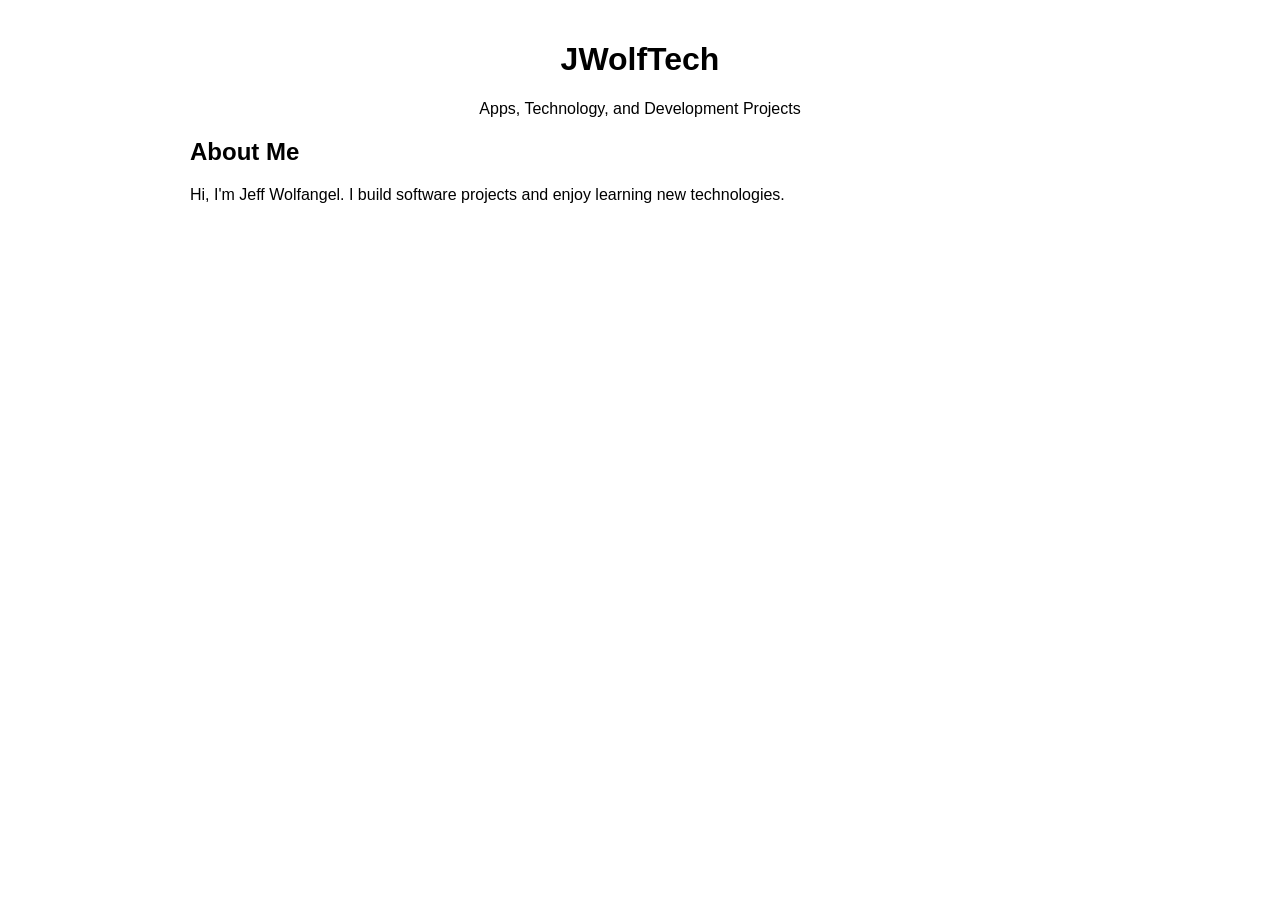
==== index.html @ c7617c33 "Initial website files" ====
<!DOCTYPE html>
<html>
<head>
    <title>JWolfTech</title>
    <link rel="stylesheet" href="style.css">
</head>
<body>

<header>
    <h1>JWolfTech</h1>
    <p>Apps, Technology, and Development Projects</p>
</header>

<section>
    <h2>About Me</h2>
    <p>
        Hi, I'm Jeff Wolfangel.
        I build software projects and enjoy learning new technologies.
    </p>
</section>

</body>
</html>
---- style.css ----
body {
    font-family: Arial, sans-serif;
    max-width: 900px;
    margin: auto;
    padding: 20px;
}

header {
    text-align: center;
}
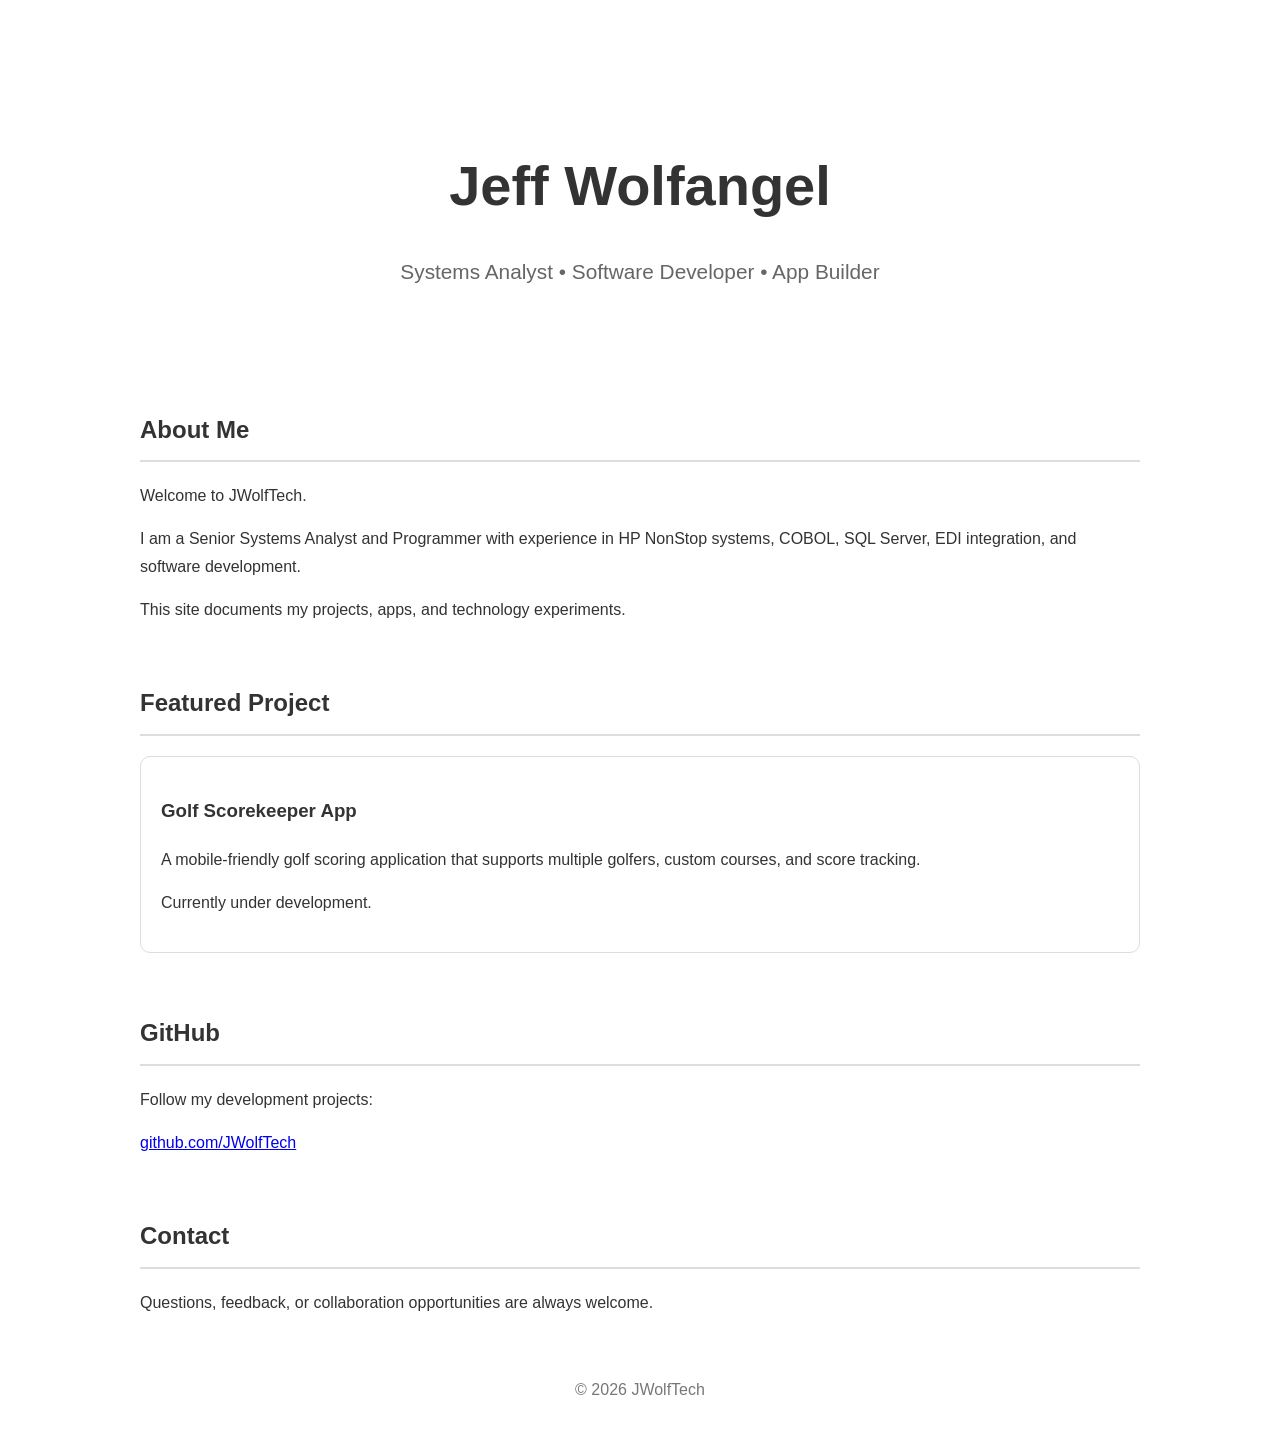
==== commit bb8cae1b: "Professional homepage redesign" ====
--- a/index.html
+++ b/index.html
@@ -1,23 +1,80 @@
 <!DOCTYPE html>
-<html>
+<html lang="en">
 <head>
+    <meta charset="UTF-8">
+    <meta name="viewport" content="width=device-width, initial-scale=1.0">
     <title>JWolfTech</title>
     <link rel="stylesheet" href="style.css">
 </head>
 <body>
 
-<header>
-    <h1>JWolfTech</h1>
-    <p>Apps, Technology, and Development Projects</p>
+<header class="hero">
+    <h1>Jeff Wolfangel</h1>
+    <p class="tagline">
+        Systems Analyst • Software Developer • App Builder
+    </p>
 </header>
 
 <section>
     <h2>About Me</h2>
+
     <p>
-        Hi, I'm Jeff Wolfangel.
-        I build software projects and enjoy learning new technologies.
+        Welcome to JWolfTech.
+    </p>
+
+    <p>
+        I am a Senior Systems Analyst and Programmer with experience in
+        HP NonStop systems, COBOL, SQL Server, EDI integration,
+        and software development.
+    </p>
+
+    <p>
+        This site documents my projects, apps, and technology experiments.
     </p>
 </section>
 
+<section>
+    <h2>Featured Project</h2>
+
+    <div class="project-card">
+        <h3>Golf Scorekeeper App</h3>
+
+        <p>
+            A mobile-friendly golf scoring application that supports
+            multiple golfers, custom courses, and score tracking.
+        </p>
+
+        <p>
+            Currently under development.
+        </p>
+    </div>
+</section>
+
+<section>
+    <h2>GitHub</h2>
+
+    <p>
+        Follow my development projects:
+    </p>
+
+    <p>
+        <a href="https://github.com/JWolfTech" target="_blank">
+            github.com/JWolfTech
+        </a>
+    </p>
+</section>
+
+<section>
+    <h2>Contact</h2>
+
+    <p>
+        Questions, feedback, or collaboration opportunities are always welcome.
+    </p>
+</section>
+
+<footer>
+    <p>© 2026 JWolfTech</p>
+</footer>
+
 </body>
 </html>
--- a/style.css
+++ b/style.css
@@ -1,10 +1,44 @@
 body {
     font-family: Arial, sans-serif;
-    max-width: 900px;
+    max-width: 1000px;
     margin: auto;
     padding: 20px;
+    line-height: 1.7;
+    color: #333;
 }
 
-header {
+.hero {
     text-align: center;
+    padding: 80px 20px;
+}
+
+.hero h1 {
+    font-size: 3.5rem;
+    margin-bottom: 10px;
+}
+
+.tagline {
+    font-size: 1.3rem;
+    color: #666;
+}
+
+section {
+    margin-bottom: 60px;
+}
+
+h2 {
+    border-bottom: 2px solid #ddd;
+    padding-bottom: 10px;
+}
+
+.project-card {
+    border: 1px solid #ddd;
+    padding: 20px;
+    border-radius: 10px;
+}
+
+footer {
+    text-align: center;
+    margin-top: 60px;
+    color: #777;
 }
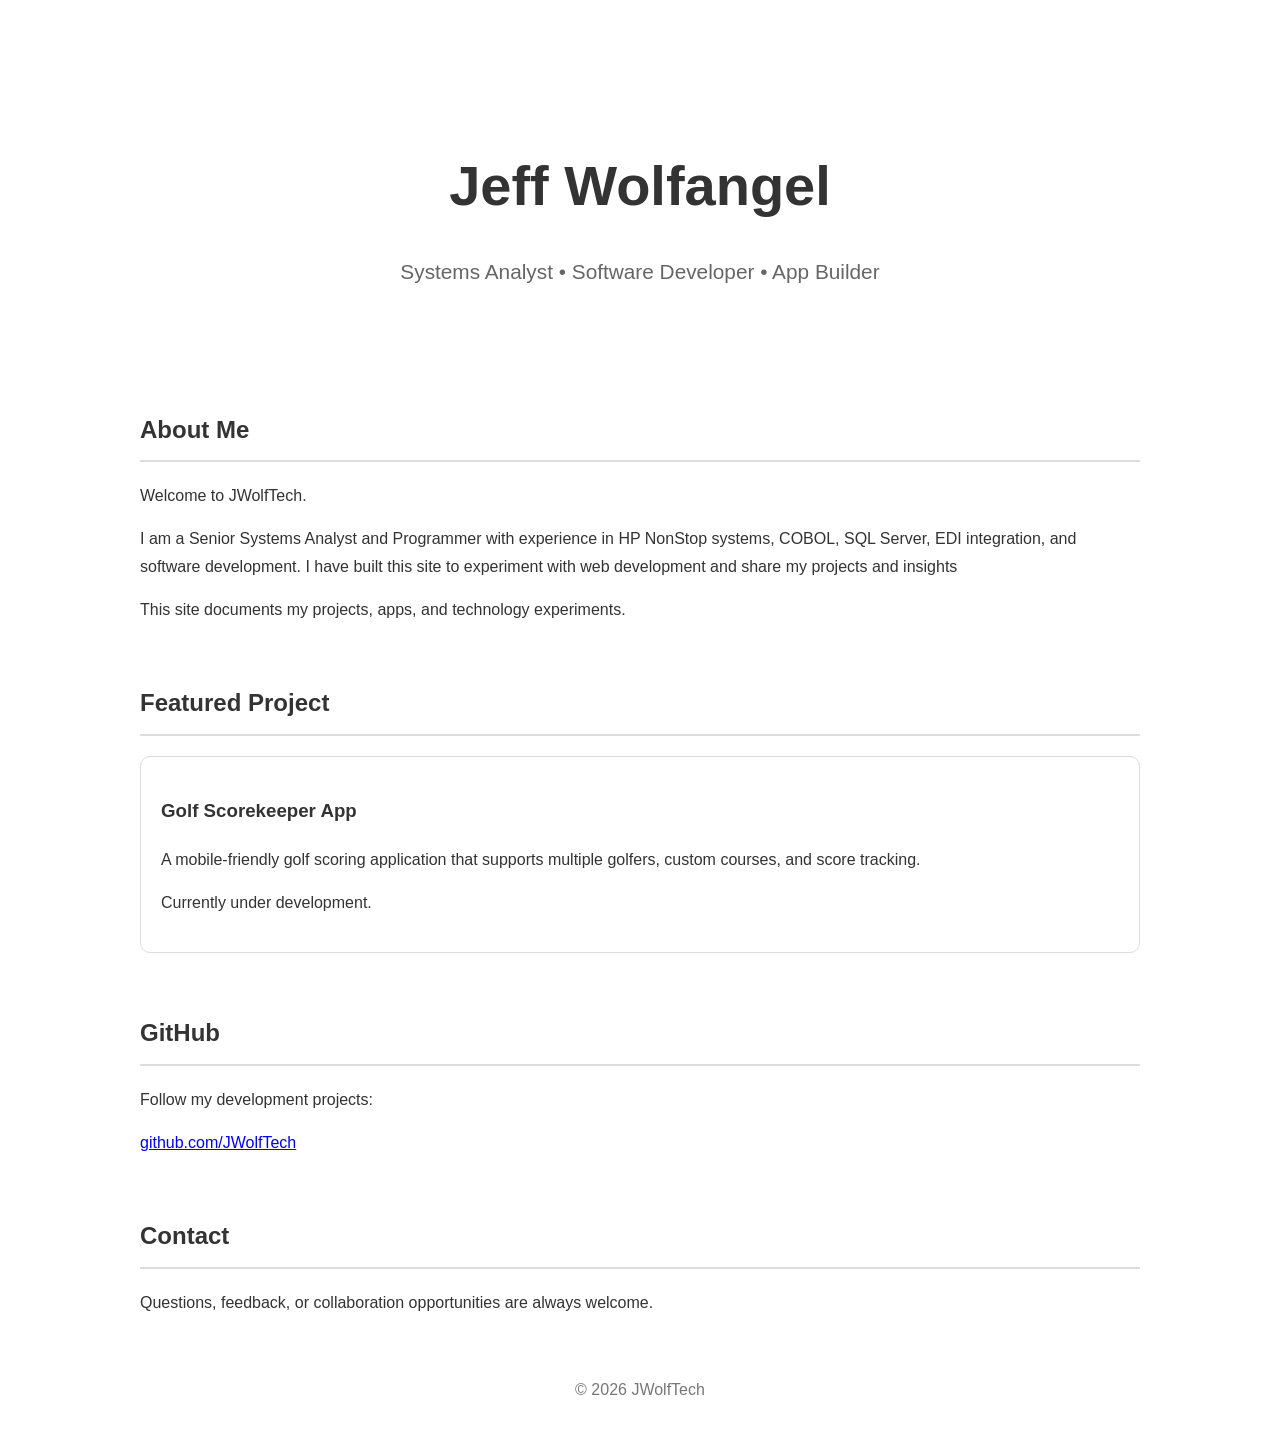
==== commit 7a50879a: "Update index.html" ====
--- a/index.html
+++ b/index.html
@@ -26,6 +26,7 @@
         I am a Senior Systems Analyst and Programmer with experience in
         HP NonStop systems, COBOL, SQL Server, EDI integration,
         and software development.
+        I have built this site to experiment with web development and share my projects and insights
     </p>
 
     <p>
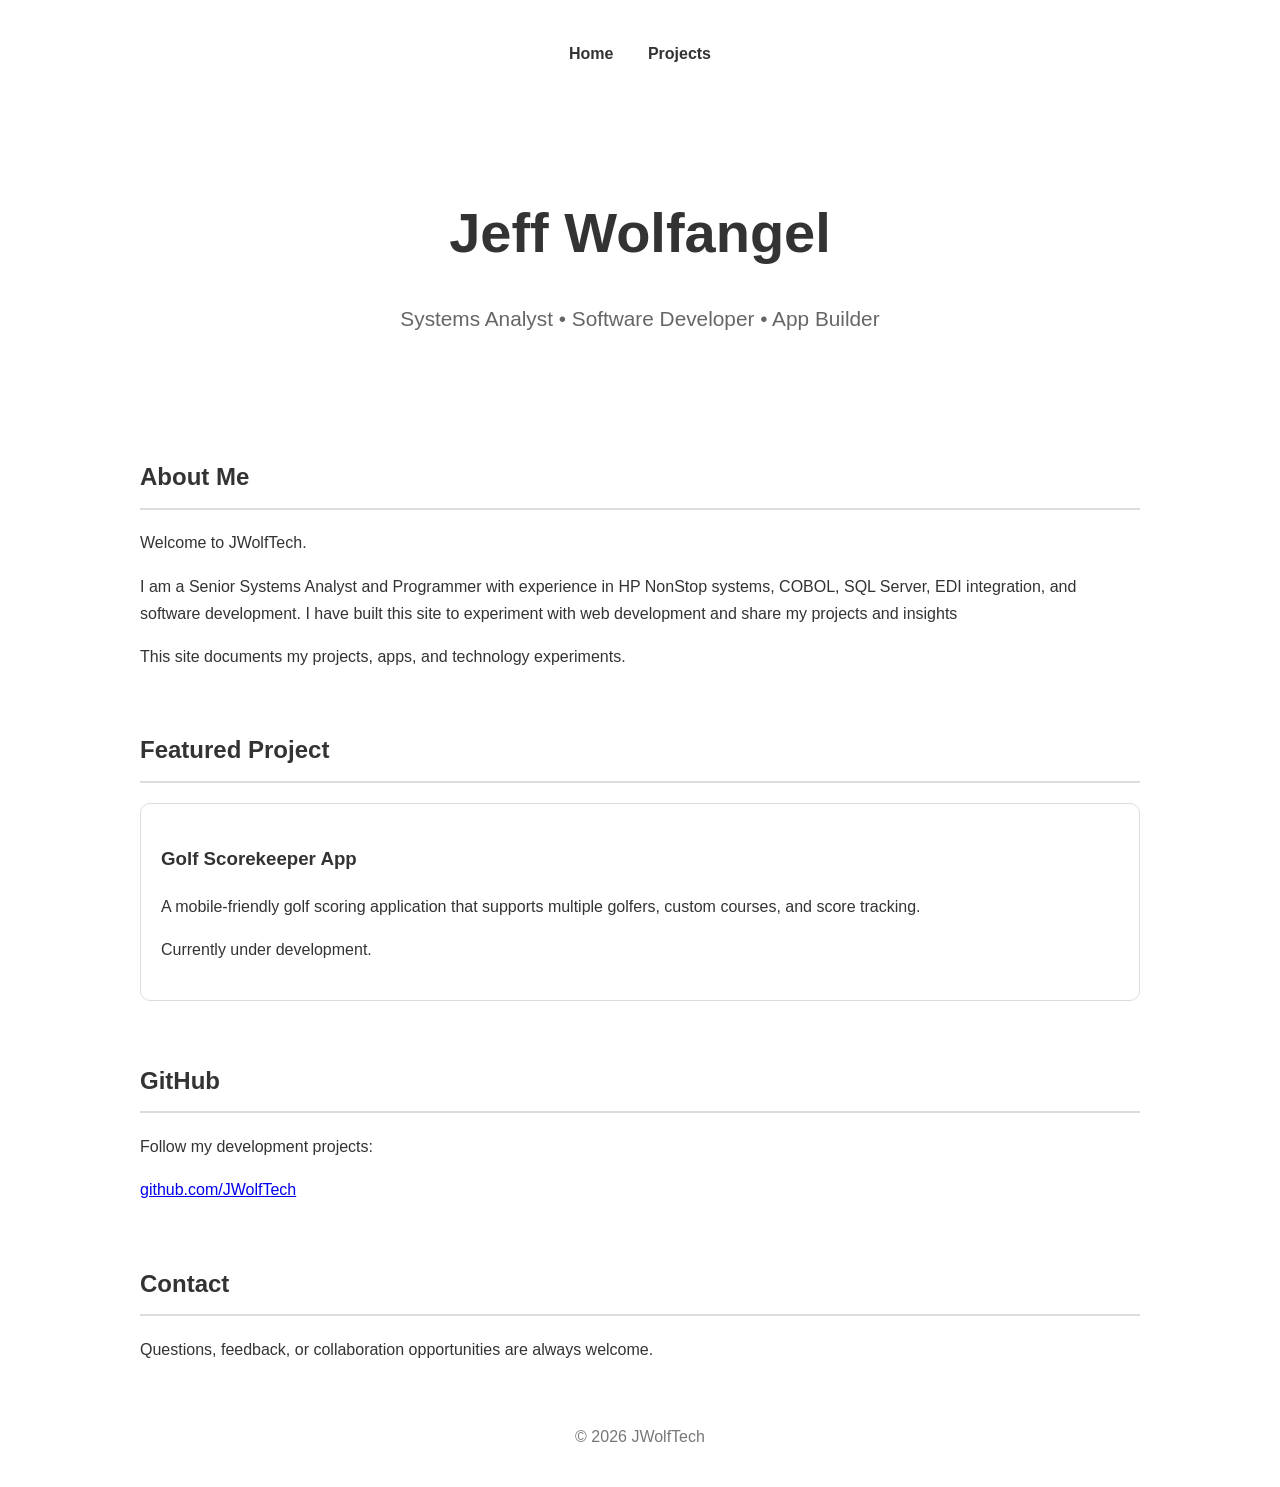
==== commit f016dbc8: "Add projects and golf app pages" ====
--- a/index.html
+++ b/index.html
@@ -7,7 +7,10 @@
     <link rel="stylesheet" href="style.css">
 </head>
 <body>
-
+<nav>
+    <a href="index.html">Home</a>
+    <a href="projects.html">Projects</a>
+</nav>
 <header class="hero">
     <h1>Jeff Wolfangel</h1>
     <p class="tagline">
--- a/style.css
+++ b/style.css
@@ -7,6 +7,17 @@
     color: #333;
 }
 
+nav {
+    text-align: center;
+    margin-top: 20px;
+}
+
+nav a {
+    text-decoration: none;
+    margin: 0 15px;
+    font-weight: bold;
+    color: #333;
+}
 .hero {
     text-align: center;
     padding: 80px 20px;
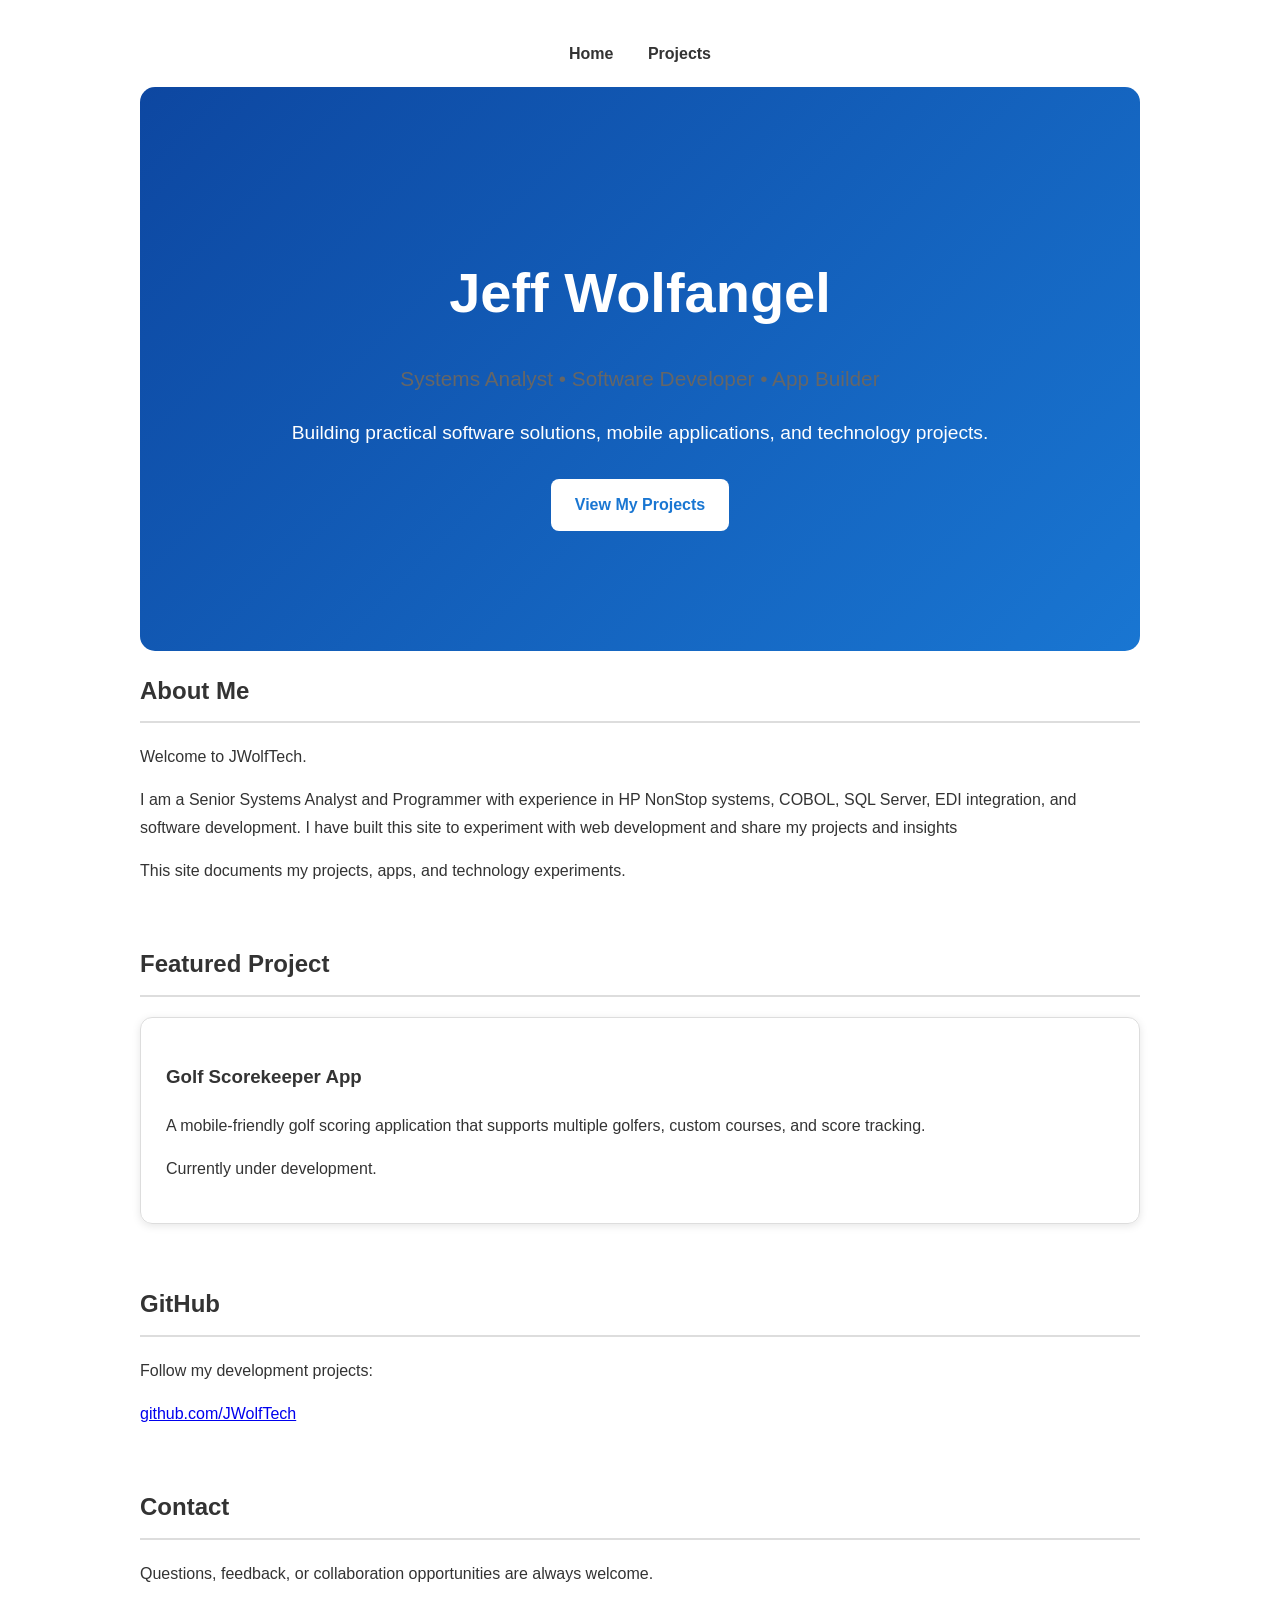
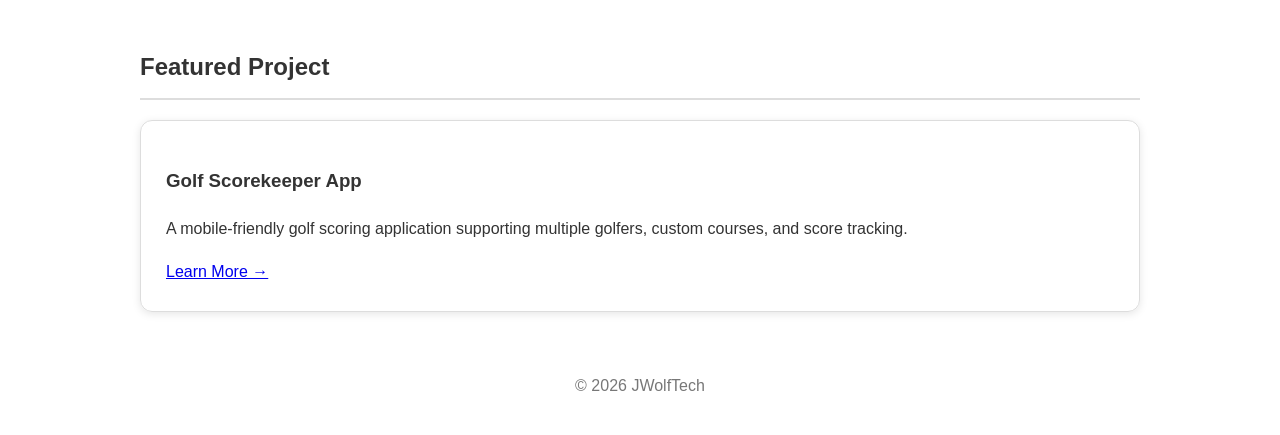
==== commit 1babd4ed: "Modern homepage redesign" ====
--- a/index.html
+++ b/index.html
@@ -12,12 +12,23 @@
     <a href="projects.html">Projects</a>
 </nav>
 <header class="hero">
-    <h1>Jeff Wolfangel</h1>
-    <p class="tagline">
-        Systems Analyst • Software Developer • App Builder
-    </p>
+    <div class="hero-content">
+        <h1>Jeff Wolfangel</h1>
+
+        <p class="tagline">
+            Systems Analyst • Software Developer • App Builder
+        </p>
+
+        <p class="hero-text">
+            Building practical software solutions, mobile applications,
+            and technology projects.
+        </p>
+
+        <a class="hero-button" href="projects.html">
+            View My Projects
+        </a>
+    </div>
 </header>
-
 <section>
     <h2>About Me</h2>
 
@@ -76,6 +87,27 @@
     </p>
 </section>
 
+<section>
+
+    <h2>Featured Project</h2>
+
+    <div class="project-card">
+
+        <h3>Golf Scorekeeper App</h3>
+
+        <p>
+            A mobile-friendly golf scoring application supporting
+            multiple golfers, custom courses, and score tracking.
+        </p>
+
+        <a href="golf-scorekeeper.html">
+            Learn More →
+        </a>
+
+    </div>
+
+</section>
+
 <footer>
     <p>© 2026 JWolfTech</p>
 </footer>
--- a/style.css
+++ b/style.css
@@ -19,10 +19,13 @@
     color: #333;
 }
 .hero {
+    background: linear-gradient(135deg,#0d47a1,#1976d2);
+    color: white;
     text-align: center;
-    padding: 80px 20px;
+    padding: 120px 20px;
+    border-radius: 15px;
+    margin-top: 20px;
 }
-
 .hero h1 {
     font-size: 3.5rem;
     margin-bottom: 10px;
@@ -52,4 +55,41 @@
     text-align: center;
     margin-top: 60px;
     color: #777;
+}
+.hero-content {
+    max-width: 700px;
+    margin: auto;
+}
+
+.hero-text {
+    font-size: 1.2rem;
+    margin-top: 20px;
+    margin-bottom: 30px;
+}
+
+.hero-button {
+    display: inline-block;
+    padding: 12px 24px;
+    background: white;
+    color: #1976d2;
+    text-decoration: none;
+    border-radius: 8px;
+    font-weight: bold;
+}
+
+.hero-button:hover {
+    opacity: 0.9;
+}
+
+.project-card {
+    border: 1px solid #ddd;
+    border-radius: 12px;
+    padding: 25px;
+    transition: all .3s ease;
+    box-shadow: 0 2px 8px rgba(0,0,0,.1);
+}
+
+.project-card:hover {
+    transform: translateY(-5px);
+    box-shadow: 0 8px 20px rgba(0,0,0,.15);
 }
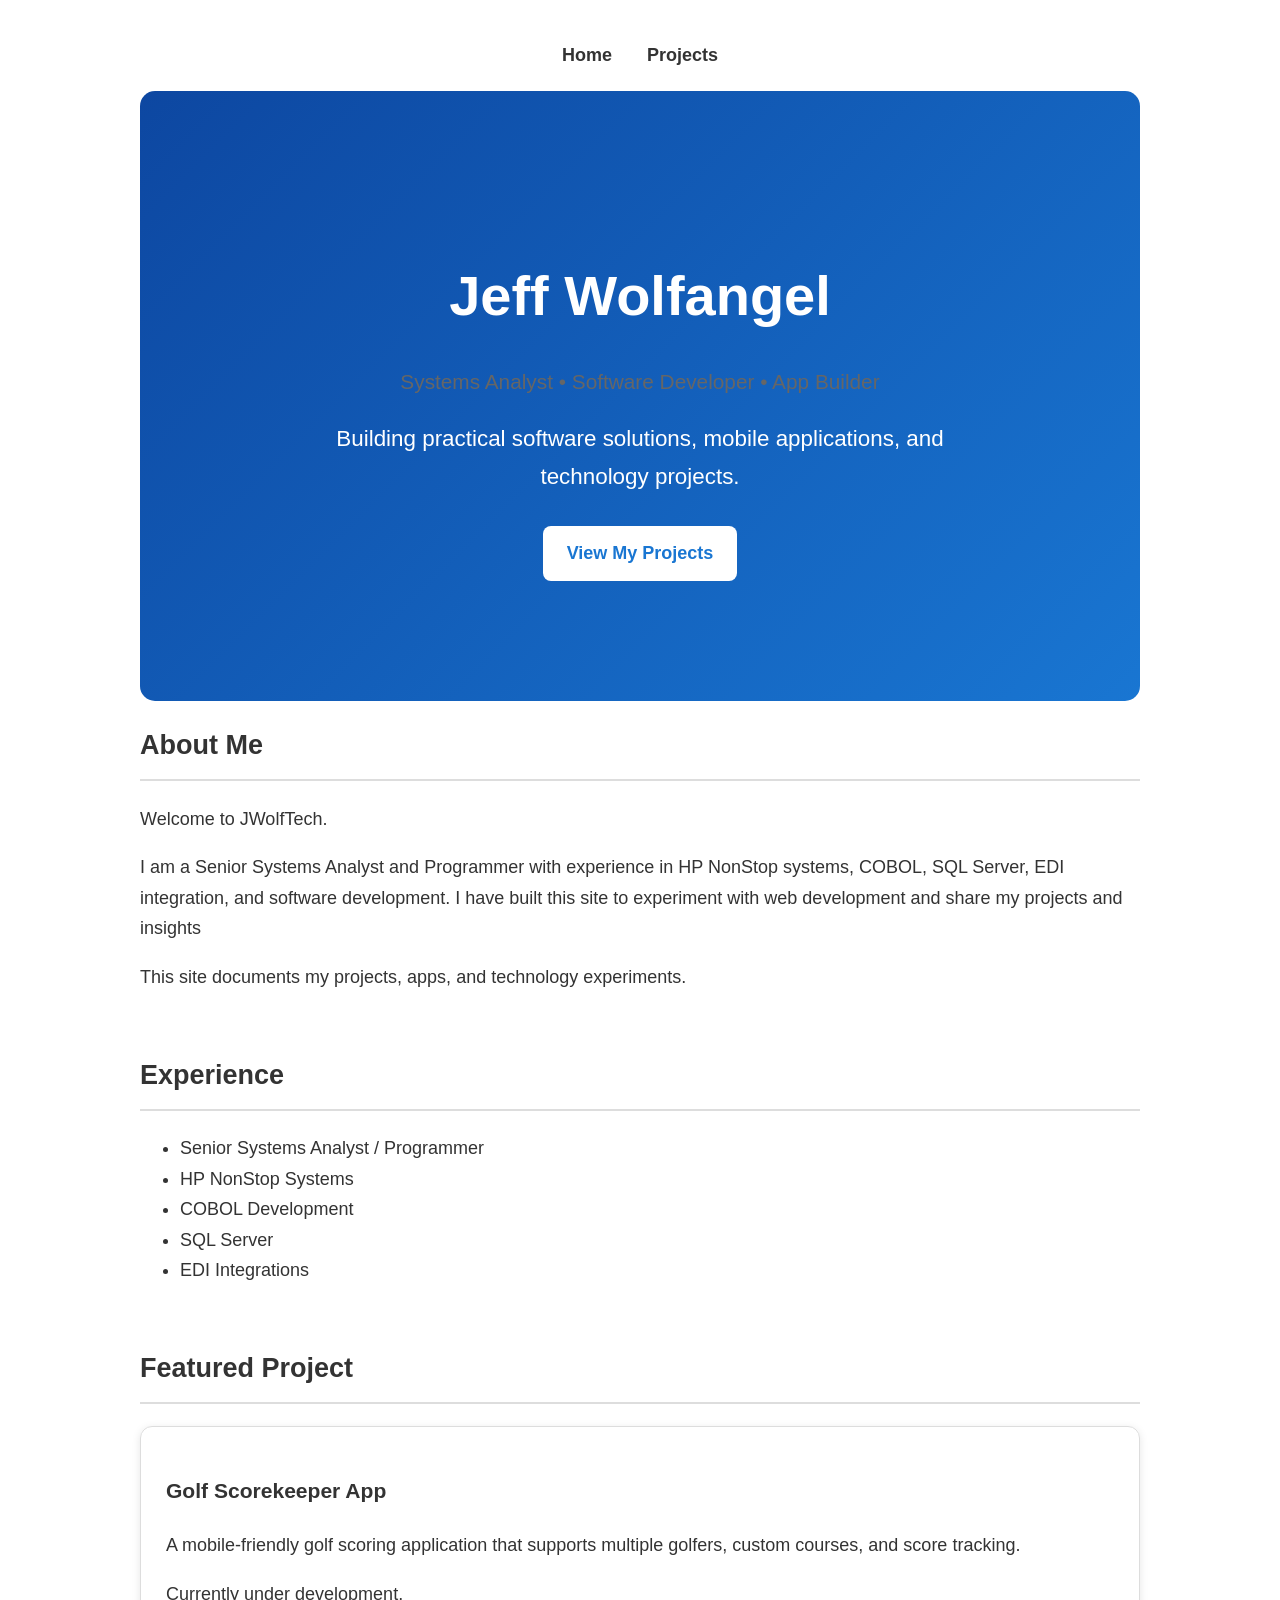
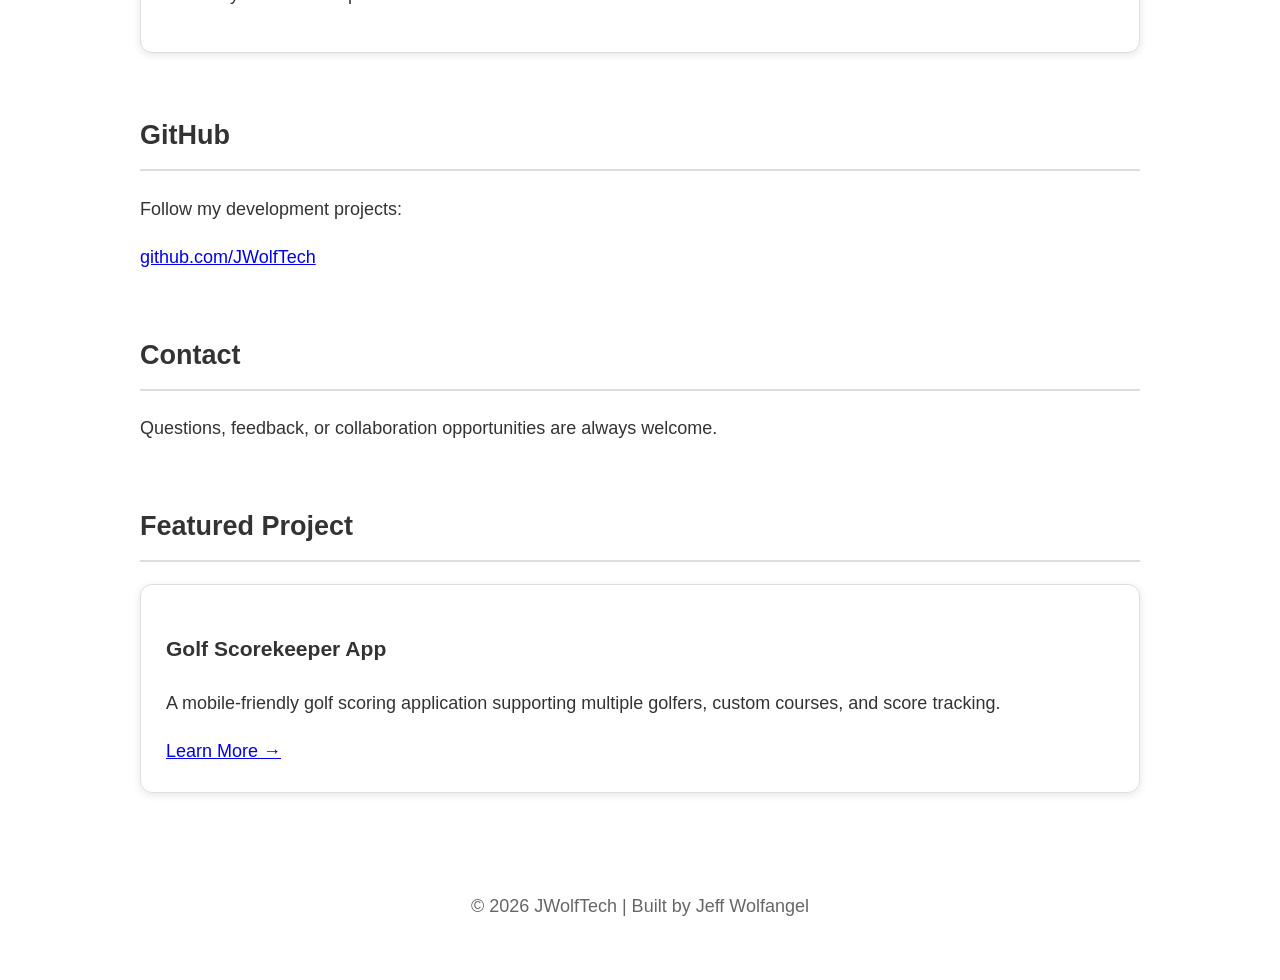
==== commit 6566360c: "Add experience section and other adjustments" ====
--- a/index.html
+++ b/index.html
@@ -46,6 +46,19 @@
     <p>
         This site documents my projects, apps, and technology experiments.
     </p>
+</section>
+
+<section>
+<h2>Experience</h2>
+
+<ul>
+    <li>Senior Systems Analyst / Programmer</li>
+    <li>HP NonStop Systems</li>
+    <li>COBOL Development</li>
+    <li>SQL Server</li>
+    <li>EDI Integrations</li>
+</ul>
+
 </section>
 
 <section>
@@ -109,7 +122,7 @@
 </section>
 
 <footer>
-    <p>© 2026 JWolfTech</p>
+    <p>© 2026 JWolfTech | Built by Jeff Wolfangel</p>
 </footer>
 
 </body>
--- a/style.css
+++ b/style.css
@@ -5,6 +5,7 @@
     padding: 20px;
     line-height: 1.7;
     color: #333;
+    font-size: 18px;
 }
 
 nav {
@@ -54,15 +55,17 @@
 footer {
     text-align: center;
     margin-top: 60px;
-    color: #777;
+    padding: 20px;
+    color: #666;
 }
+
 .hero-content {
     max-width: 700px;
     margin: auto;
 }
 
 .hero-text {
-    font-size: 1.2rem;
+    font-size: 1.4rem;
     margin-top: 20px;
     margin-bottom: 30px;
 }
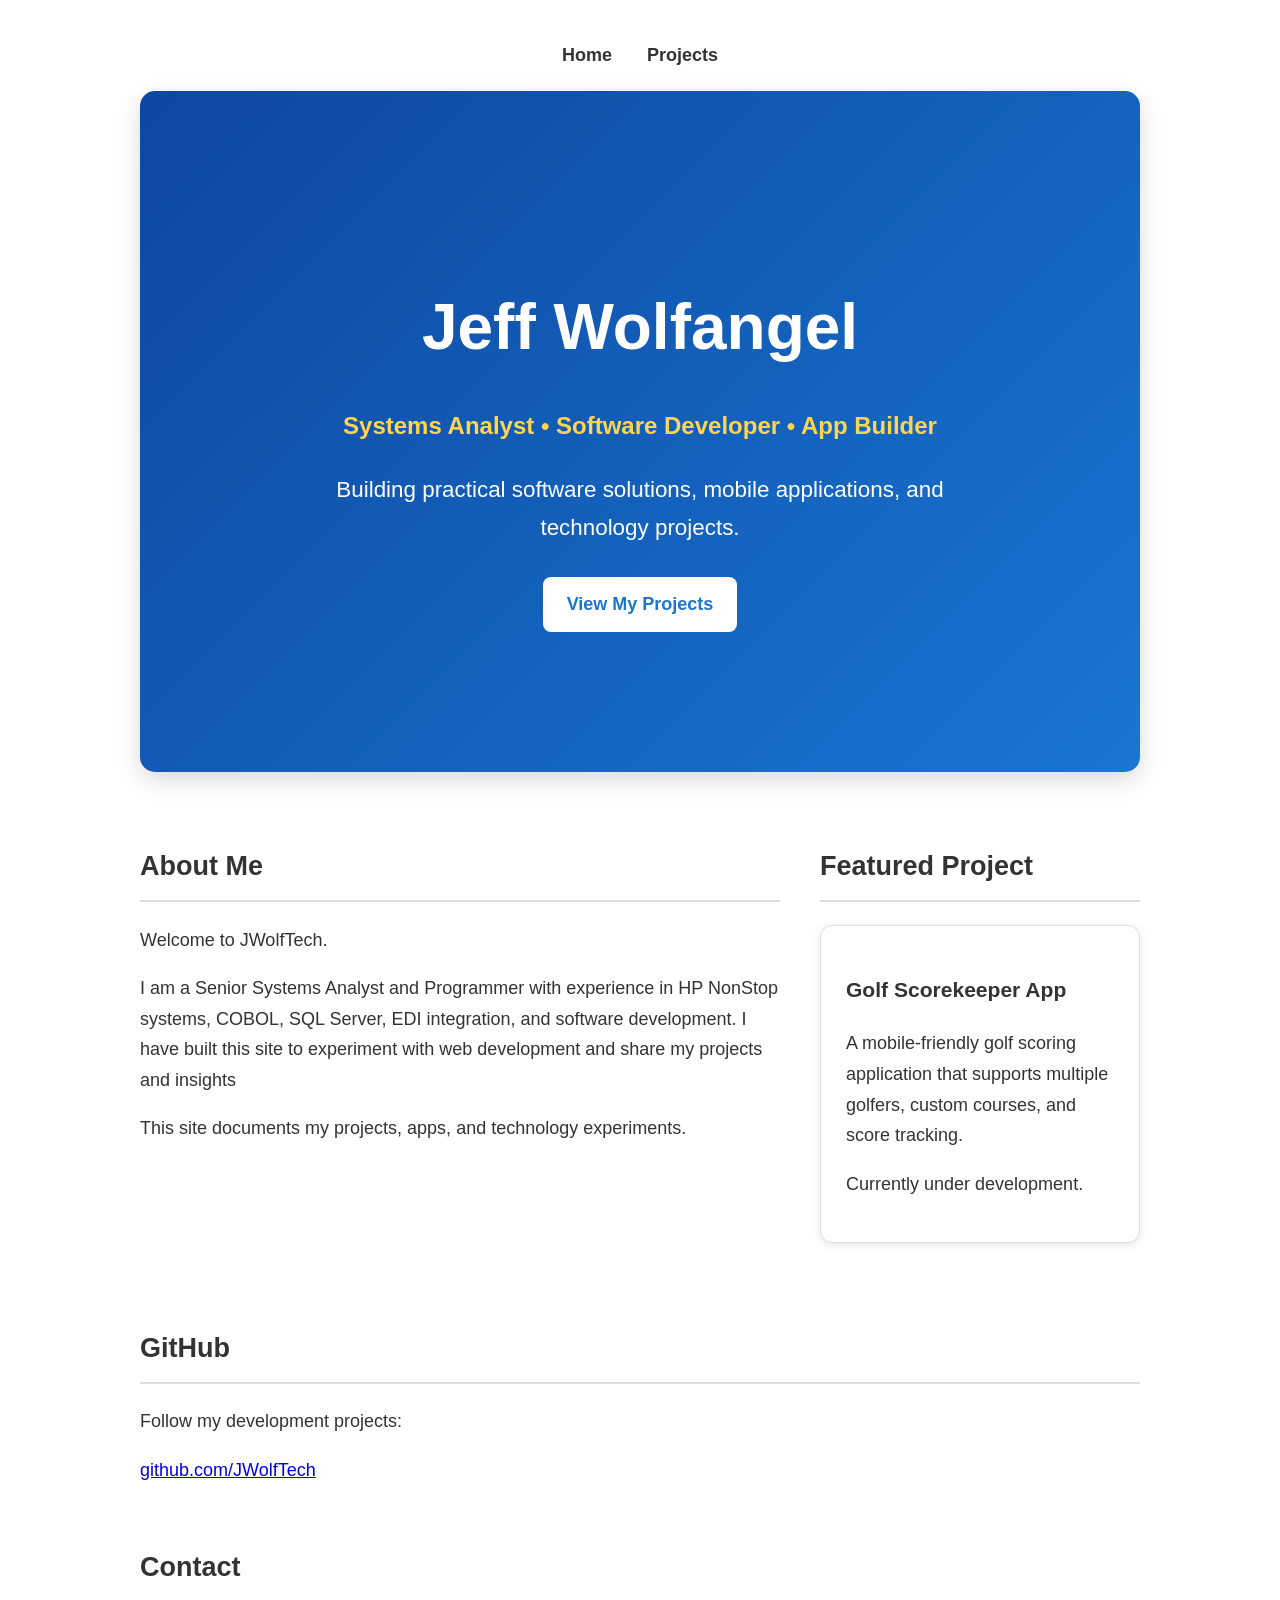
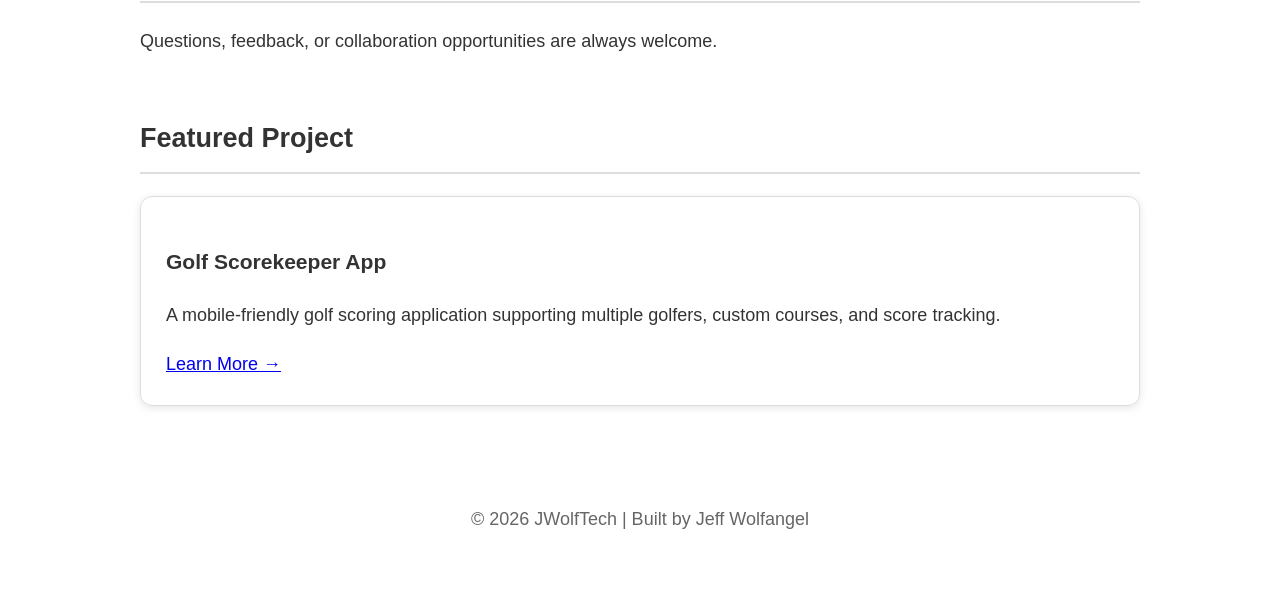
==== commit a345344f: "Removed Experience section" ====
--- a/index.html
+++ b/index.html
@@ -29,6 +29,7 @@
         </a>
     </div>
 </header>
+<div class="content-grid">
 <section>
     <h2>About Me</h2>
 
@@ -49,19 +50,6 @@
 </section>
 
 <section>
-<h2>Experience</h2>
-
-<ul>
-    <li>Senior Systems Analyst / Programmer</li>
-    <li>HP NonStop Systems</li>
-    <li>COBOL Development</li>
-    <li>SQL Server</li>
-    <li>EDI Integrations</li>
-</ul>
-
-</section>
-
-<section>
     <h2>Featured Project</h2>
 
     <div class="project-card">
@@ -77,6 +65,7 @@
         </p>
     </div>
 </section>
+</div>
 
 <section>
     <h2>GitHub</h2>
--- a/style.css
+++ b/style.css
@@ -23,18 +23,25 @@
     background: linear-gradient(135deg,#0d47a1,#1976d2);
     color: white;
     text-align: center;
-    padding: 120px 20px;
+    padding: 140px 30px;
     border-radius: 15px;
     margin-top: 20px;
+    box-shadow: 0 8px 25px rgba(0,0,0,.15);
 }
 .hero h1 {
-    font-size: 3.5rem;
-    margin-bottom: 10px;
+    font-size: 4rem;
+    margin-bottom: 20px;
 }
-
+.content-grid {
+    display: grid;
+    grid-template-columns: 2fr 1fr;
+    gap: 40px;
+    margin-top: 50px;
+}
 .tagline {
-    font-size: 1.3rem;
-    color: #666;
+    font-size: 1.5rem;
+    color: #ffd54f;
+    font-weight: bold;
 }
 
 section {
@@ -95,4 +102,16 @@
 .project-card:hover {
     transform: translateY(-5px);
     box-shadow: 0 8px 20px rgba(0,0,0,.15);
+}
+
+@media (max-width: 900px) {
+
+    .content-grid {
+        grid-template-columns: 1fr;
+    }
+
+    .hero h1 {
+        font-size: 2.8rem;
+    }
+
 }
